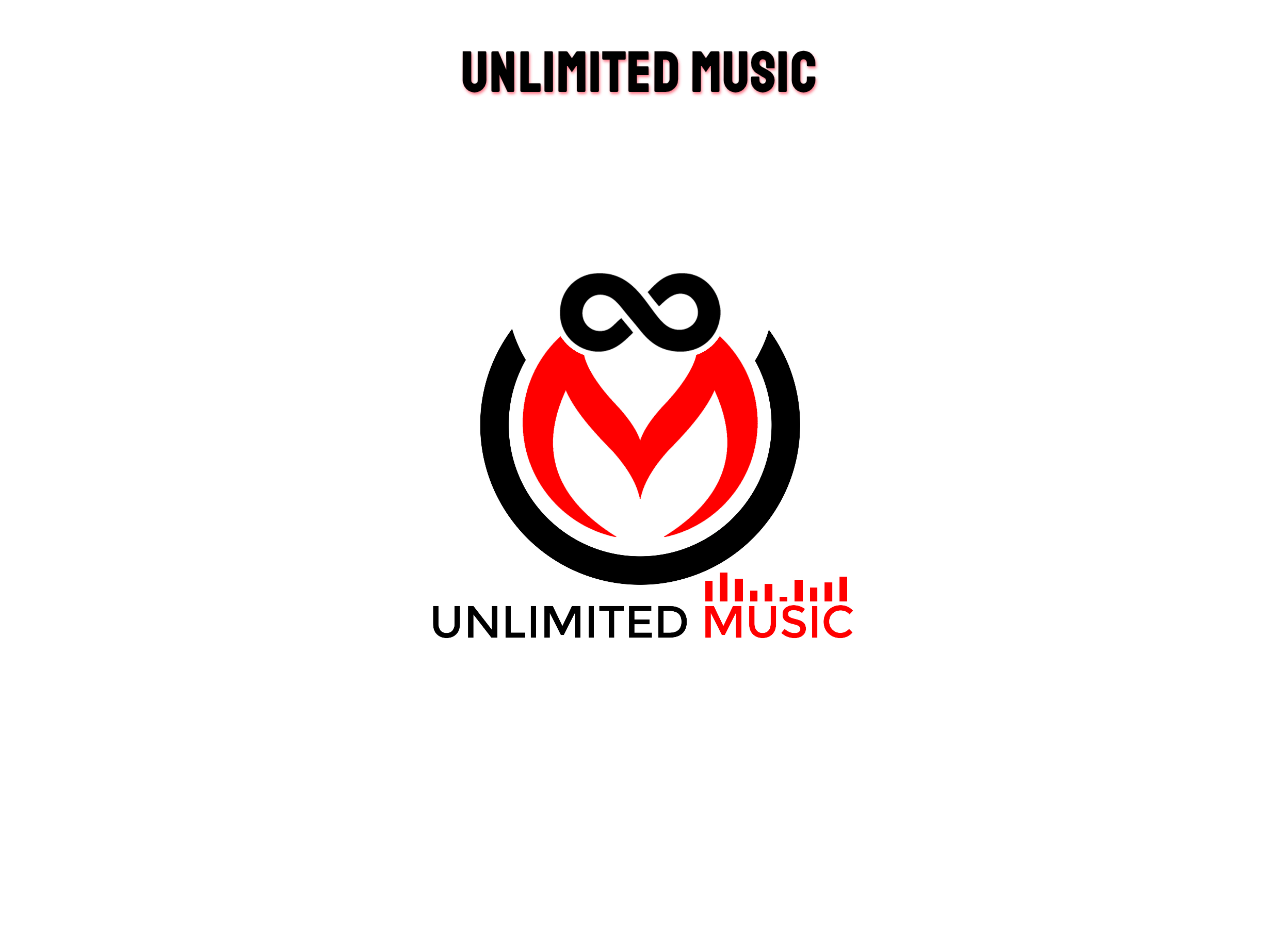
==== index.html @ ef90c549 "etape 1 CSS en 10" ====
<!DOCTYPE html>
<html lang="pt-BR">
<head>
    <meta charset="UTF-8">
    <meta http-equiv="X-UA-Compatible" content="IE=edge">
    <meta name="viewport" content="width=device-width, initial-scale=1.0">
    <title>Etape CSS</title>
    <link rel="stylesheet" href="style.css">
</head>
<body>
    <header>
        <h1> unlimited music

        </h1>

    </header>
   
    
</body>
</html>
---- style.css ----
/*
*/
@import url('https://fonts.googleapis.com/css2?family=Staatliches&display=swap');

@font-face {
    font-family: "font-1";
    src: url(./assets/Staatliches-Regular.ttf);
}
body{
    font-family: "font-1", sans-serif;
    background-color: rgba(137, 146, 57, 0.384);
    background: url(./assets/unlimited\ logo.jpg) no-repeat fixed center/cover

    ;
    height: 100vh;
    overflow: hidden;
}

h1 {text-transform: uppercase
    ;
    letter-spacing: 2px;
    font-size: 3.5rem;
    color: #000000;
    text-shadow: 1px 2px 3px #f911308f;
    text-align: center;
    font-family: 'Staatliches', cursive;




}
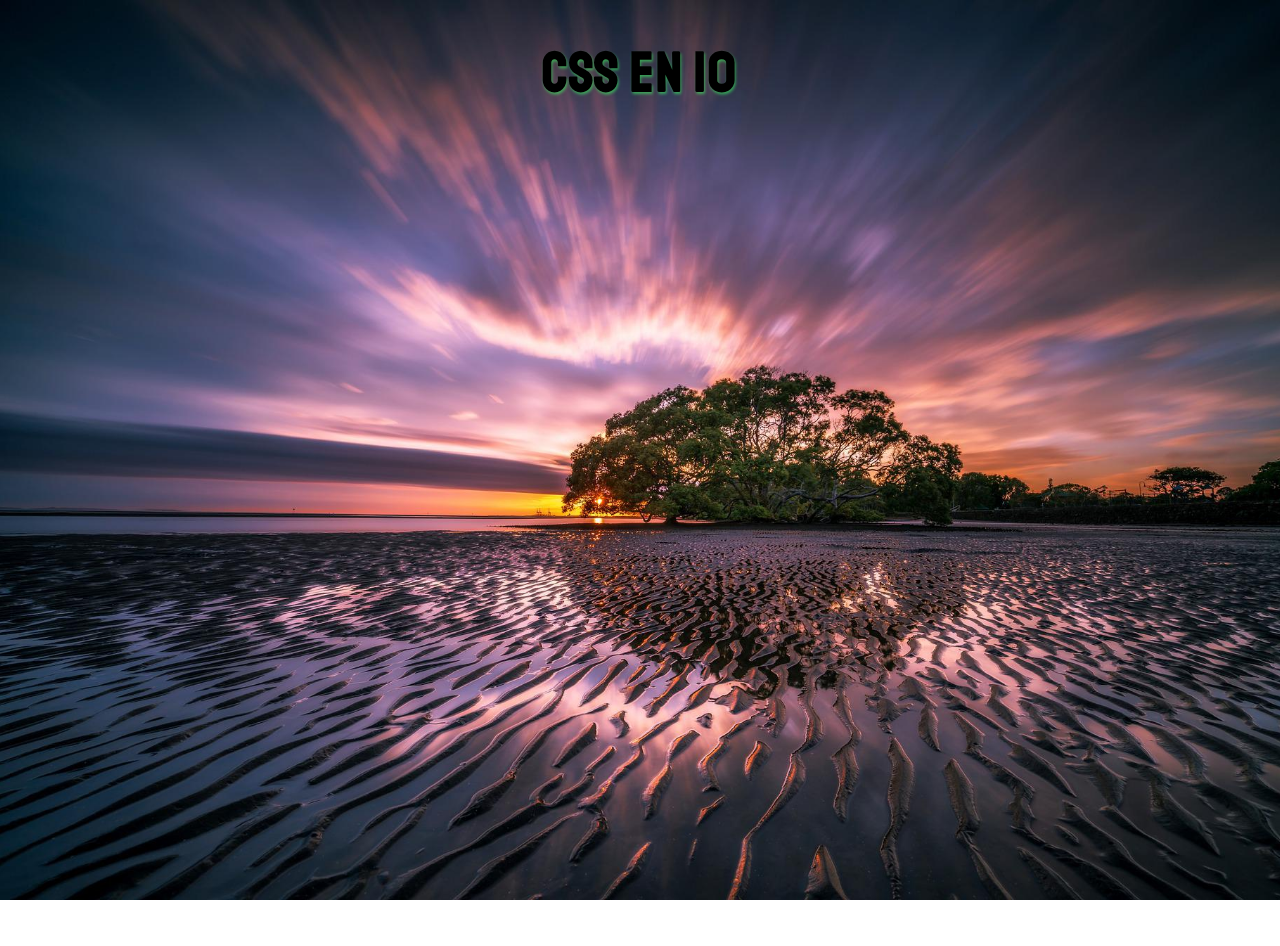
==== commit 565a6d17: "nou retounen nan css 10" ====
--- a/index.html
+++ b/index.html
@@ -9,7 +9,7 @@
 </head>
 <body>
     <header>
-        <h1> unlimited music
+        <h1> css en 10
 
         </h1>
 
--- a/style.css
+++ b/style.css
@@ -9,7 +9,7 @@
 body{
     font-family: "font-1", sans-serif;
     background-color: rgba(137, 146, 57, 0.384);
-    background: url(./assets/unlimited\ logo.jpg) no-repeat fixed center/cover
+    background: url(./assets/beach-1799006_1920.jpg) no-repeat fixed center/cover
 
     ;
     height: 100vh;
@@ -21,7 +21,7 @@
     letter-spacing: 2px;
     font-size: 3.5rem;
     color: #000000;
-    text-shadow: 1px 2px 3px #f911308f;
+    text-shadow: 1px 2px 3px #37f7618f;
     text-align: center;
     font-family: 'Staatliches', cursive;
 
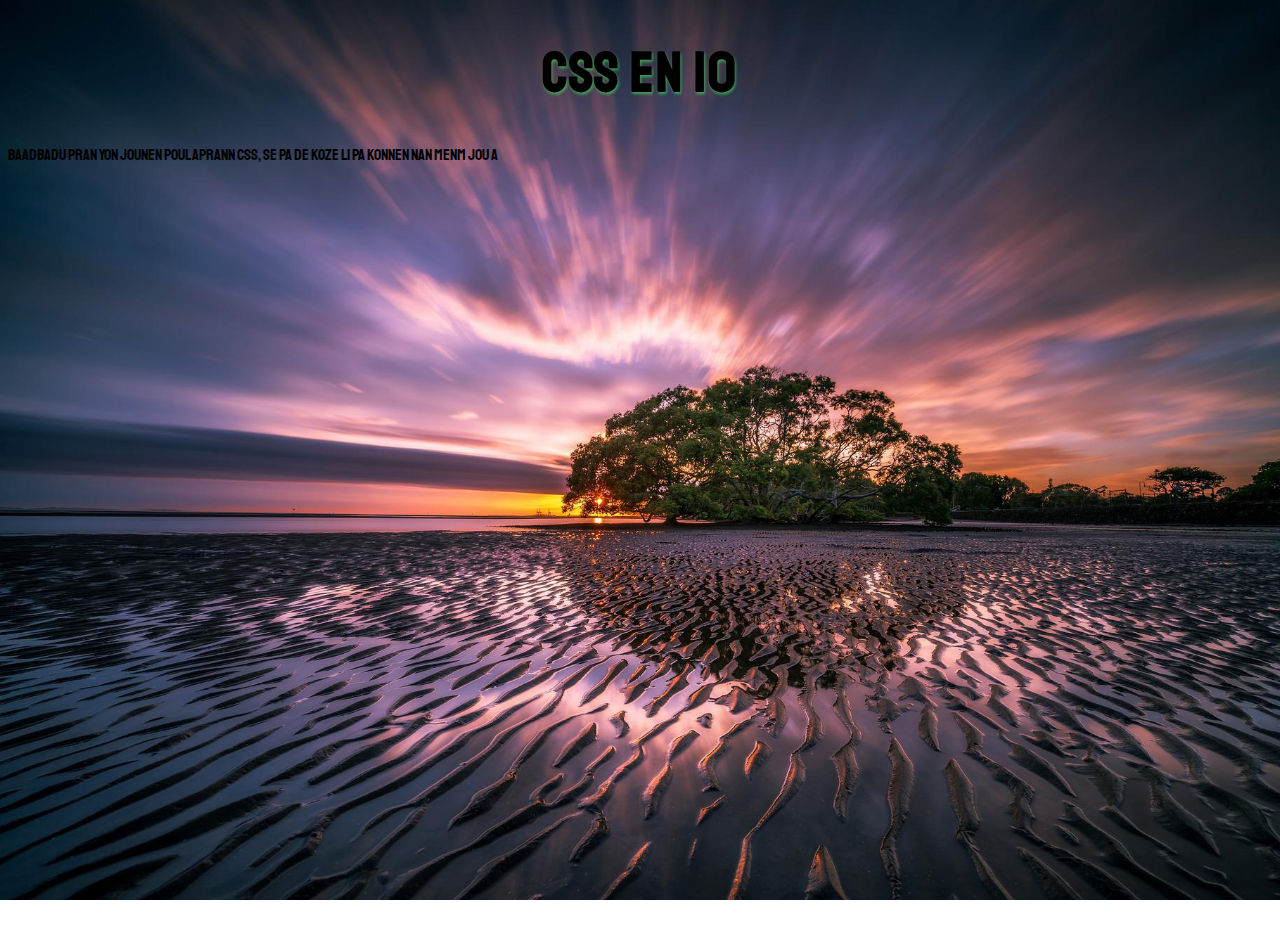
==== commit 0f86fa32: "suite margin padding border" ====
--- a/index.html
+++ b/index.html
@@ -14,6 +14,10 @@
         </h1>
 
     </header>
+    <main>
+        <p>baadbadu pran yon jounen poul aprann css, se pa de koze li pa konnen nan menm jou a
+        </p>
+    </main>
    
     
 </body>
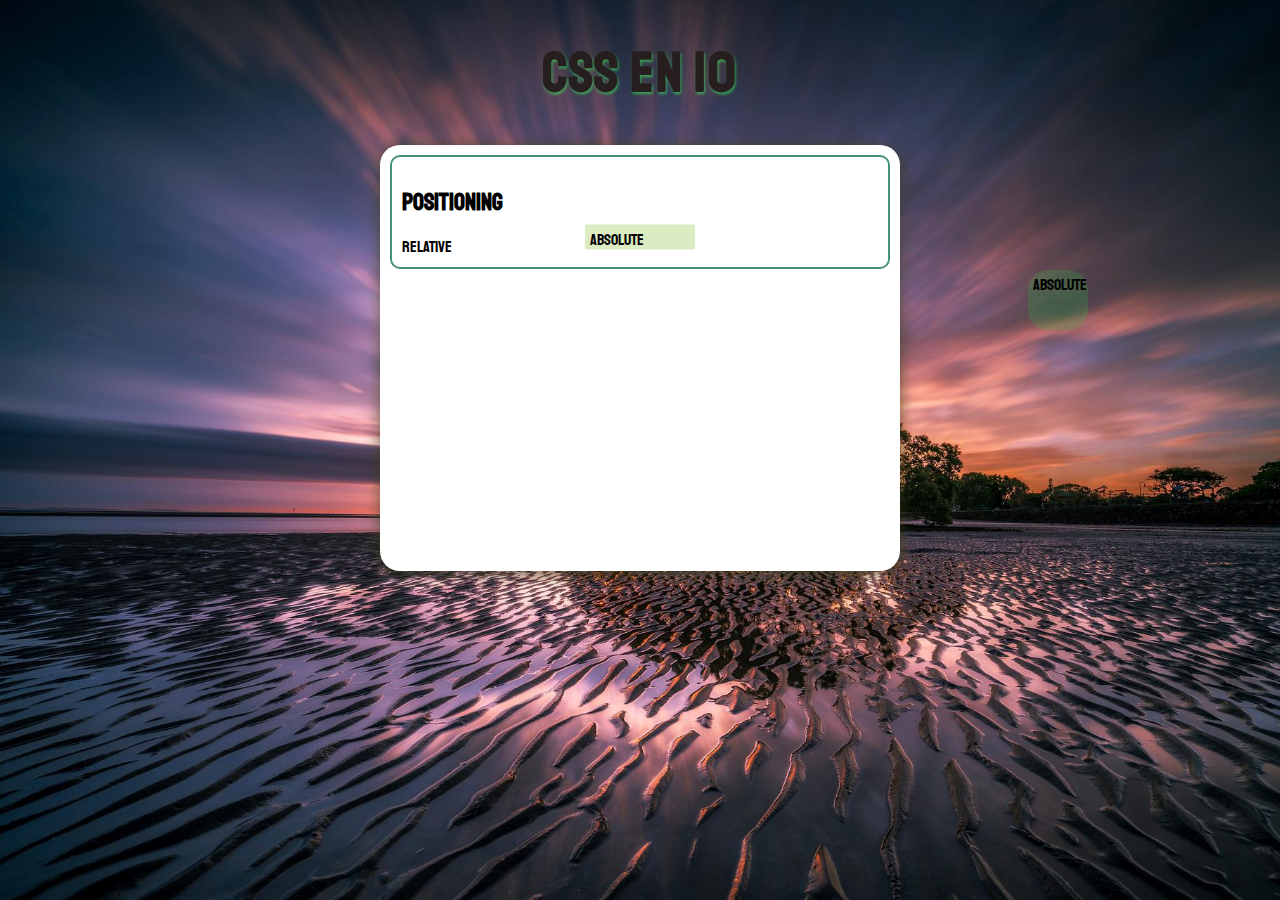
==== commit 0f7f44ed: "pati positioning nan css" ====
--- a/index.html
+++ b/index.html
@@ -15,8 +15,14 @@
 
     </header>
     <main>
-        <p>baadbadu pran yon jounen poul aprann css, se pa de koze li pa konnen nan menm jou a
-        </p>
+        <div class="positioning"> 
+            <h2>Positioning</h2>
+            <span>relative</span>
+            <span id="rectangle">absolute</span>
+            <span id="circle">absolute</span>
+            
+        </div>
+        
     </main>
    
     
--- a/style.css
+++ b/style.css
@@ -12,20 +12,58 @@
     background: url(./assets/beach-1799006_1920.jpg) no-repeat fixed center/cover
 
     ;
-    height: 100vh;
-    overflow: hidden;
+    
 }
 
 h1 {text-transform: uppercase
     ;
     letter-spacing: 2px;
     font-size: 3.5rem;
-    color: #000000;
+    color: #271f1f;
     text-shadow: 1px 2px 3px #37f7618f;
     text-align: center;
     font-family: 'Staatliches', cursive;
+}
+
+main{
+    background: rgb(255, 255, 255);
+    color: rgb(0, 0, 0);
+    width: 500px;
+    min-height: 406px;
+    margin: 0 auto;
+    padding: 10px;
+    border-radius: 20px;
+    box-shadow: 0px 2px 15px rgb(52 61 21 / 73%);
+}
+.positioning {
+    border: 2px solid rgb(72, 145, 123);
+    padding: 10px;
+    border-radius: 10px;
+
+}
+
+#circle {
+    height: 50px;
+    width: 50px;
+    background: #20da3c2e;
+    padding: 5px;
+    border-radius: 20px;
+    position: absolute;
+    right: 15%;
+    top: 30%;
+}
+
+#rectangle {
+    height: 15px;
+    width: 100px;
+    background: rgba(121, 183, 29, 0.271);
+    padding: 5px;
+    border-radius: 0px;
+    position: absolute;
+    left: 50%;
+    transform: translate(-50%, -50%);
 
 
 
-
+    
 }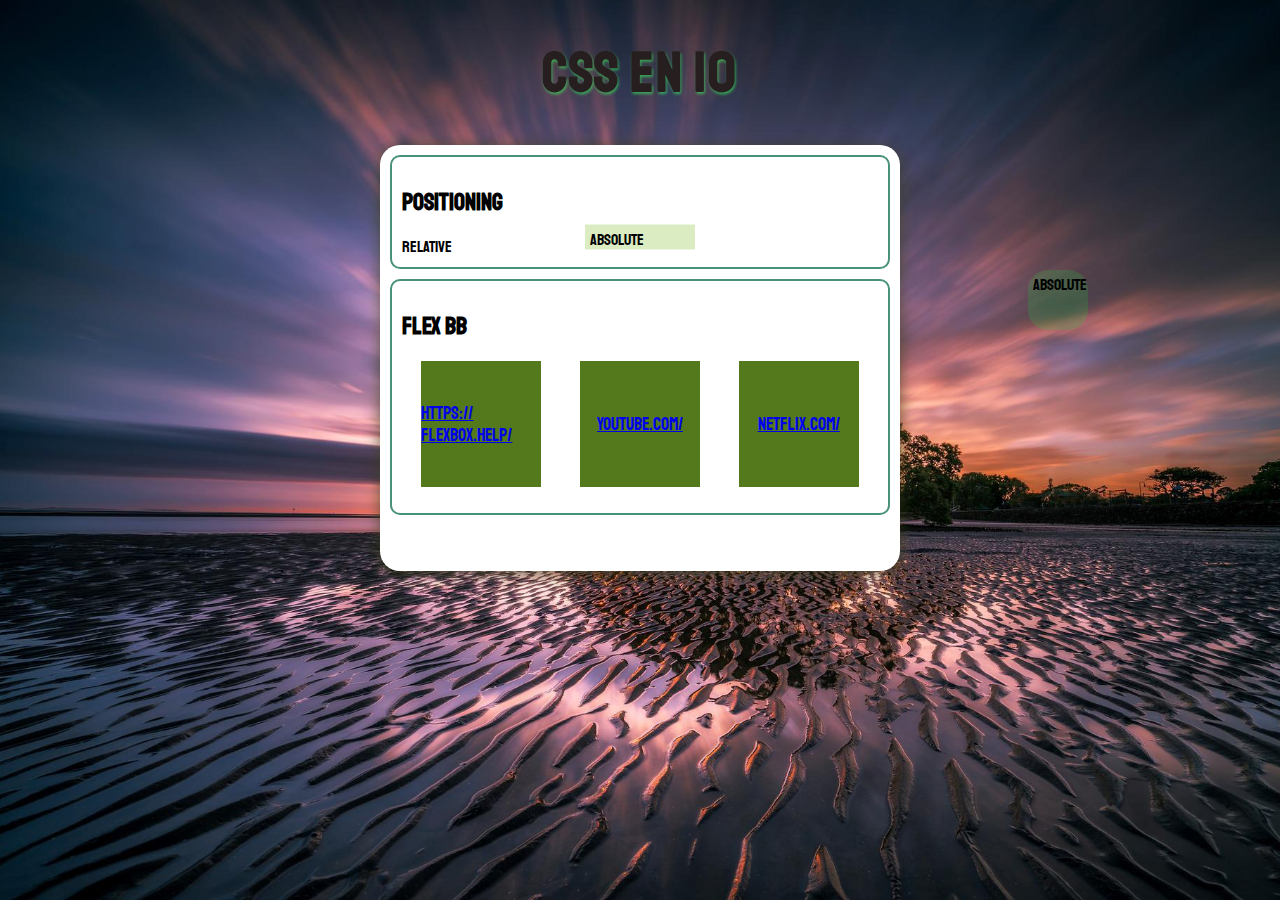
==== commit f5b8f6fa: "nou fini pati FLEXBOX lan" ====
--- a/index.html
+++ b/index.html
@@ -22,6 +22,23 @@
             <span id="circle">absolute</span>
             
         </div>
+
+        <div class="flexbb">
+            <h2>Flex bb</h2>
+
+            <ul>
+                <li>
+                    <a href="https:// flexbox.help/"> https:// flexbox.help/</a>
+                </li>
+                <li id="flexbby" >
+                    <a href="https://youtube.com/"> youtube.com/</a>
+                </li>
+                <li>
+                    <a href="https://netflix.com/"> netflix.com/</a>
+                </li>
+
+            </ul>
+        </div>
         
     </main>
    
--- a/style.css
+++ b/style.css
@@ -25,6 +25,8 @@
     font-family: 'Staatliches', cursive;
 }
 
+/********************** POSITIONING******************************/
+
 main{
     background: rgb(255, 255, 255);
     color: rgb(0, 0, 0);
@@ -35,11 +37,15 @@
     border-radius: 20px;
     box-shadow: 0px 2px 15px rgb(52 61 21 / 73%);
 }
-.positioning {
+.positioning,
+ .flexbb {
     border: 2px solid rgb(72, 145, 123);
     padding: 10px;
     border-radius: 10px;
 
+}
+.flexbb {
+    margin-top: 10px;
 }
 
 #circle {
@@ -62,8 +68,37 @@
     position: absolute;
     left: 50%;
     transform: translate(-50%, -50%);
+}
+
+/******************************** FLEXBOX ****************************/
 
 
+/*#flexbby {
+    height: 20px;
+    width: 90px;
+    color: rgba(227, 21, 21, 0.925);
+    background: rgba(255, 255, 255, 0.088);
 
-    
-}+}*/
+
+ul {
+    display: flex ;
+    justify-content: space-around;
+    padding: 0px;
+
+}
+
+li {
+    list-style-type: square;
+    font-size: 1.1rem;
+    height: 126px;
+    width: 120px;
+    background: rgb(84, 121, 29) ;
+    display: flex;
+    align-items: center;
+    justify-content: center;
+}
+
+
+/************************** G R I D ******************************/
+
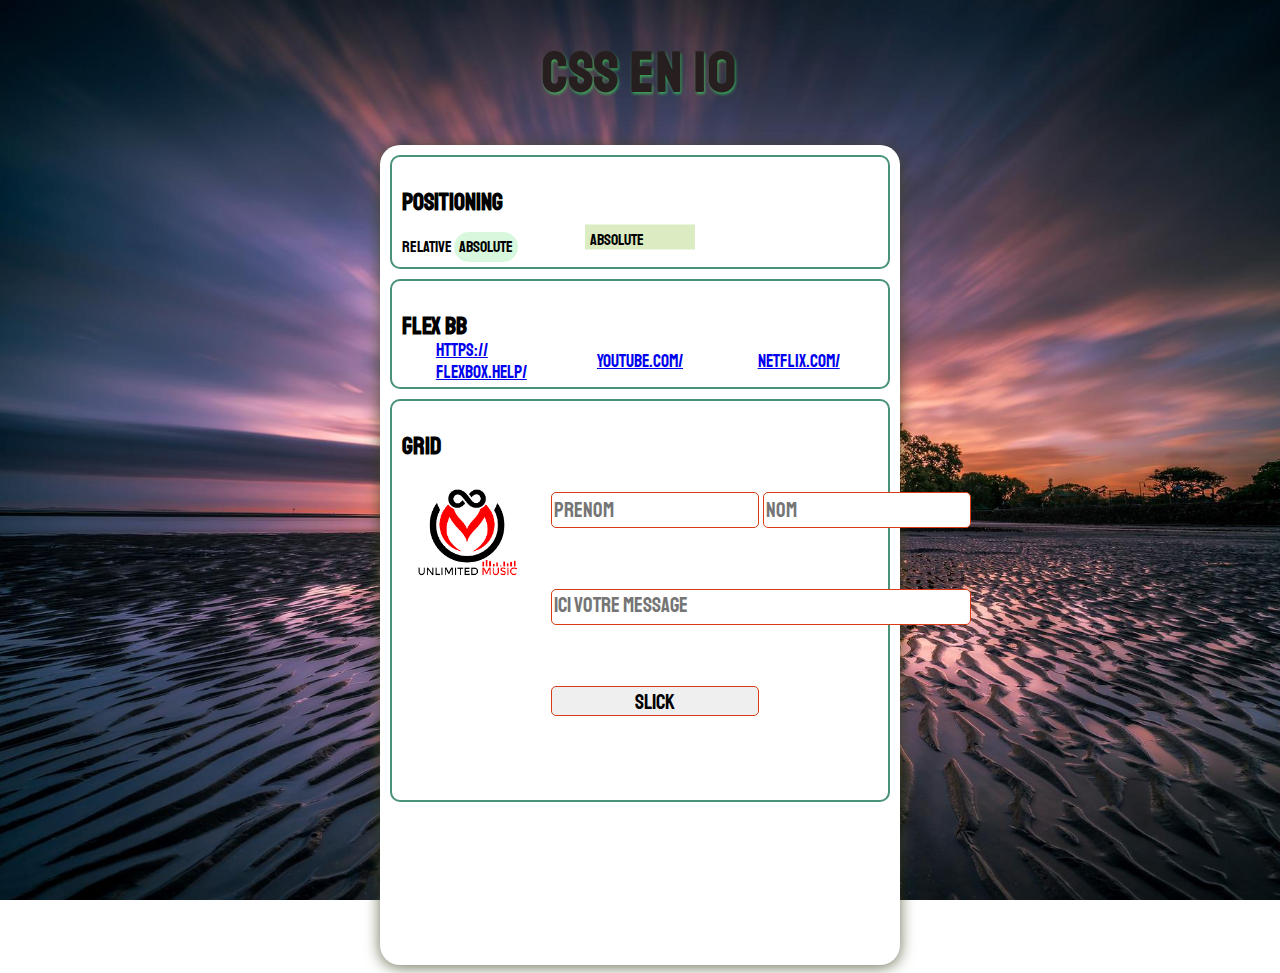
==== commit e52ab334: "nou fini a GRID" ====
--- a/index.html
+++ b/index.html
@@ -39,6 +39,22 @@
 
             </ul>
         </div>
+
+        <div class="grid">
+            <h2>GRID</h2>
+            <div class="grid-container">
+                <img id="logo" src="./assets/logo.png" height="300px" alt="logo">
+                <form>
+                    <input type="text" id="firstname" placeholder="prenom">
+                    <input type="text" id="lastname" placeholder="nom">
+                    <textarea cols="30" rows="10" placeholder="ici votre message"></textarea>
+                    <input id="hoverit" type="submit" value ="Slick" >
+
+                </form>
+
+            </div>
+
+        </div>
         
     </main>
    
--- a/style.css
+++ b/style.css
@@ -31,18 +31,22 @@
     background: rgb(255, 255, 255);
     color: rgb(0, 0, 0);
     width: 500px;
-    min-height: 406px;
+    position:relative;
+    min-height: 800px;
     margin: 0 auto;
     padding: 10px;
     border-radius: 20px;
     box-shadow: 0px 2px 15px rgb(52 61 21 / 73%);
 }
 .positioning,
- .flexbb {
+ .flexbb, .grid {
     border: 2px solid rgb(72, 145, 123);
     padding: 10px;
     border-radius: 10px;
 
+}
+.grid{
+    margin-top: 10px;
 }
 .flexbb {
     margin-top: 10px;
@@ -54,7 +58,6 @@
     background: #20da3c2e;
     padding: 5px;
     border-radius: 20px;
-    position: absolute;
     right: 15%;
     top: 30%;
 }
@@ -91,8 +94,8 @@
 li {
     list-style-type: square;
     font-size: 1.1rem;
-    height: 126px;
-    width: 120px;
+    height: 0px;
+    width: 0px;
     background: rgb(84, 121, 29) ;
     display: flex;
     align-items: center;
@@ -102,3 +105,74 @@
 
 /************************** G R I D ******************************/
 
+.grid-container{
+    display: grid;
+    grid-template-columns: 30% 70%;
+    padding: 10px;
+    position: relative;
+    transform: none;
+    resize: none
+    ;
+    
+}
+
+#logo {
+
+    margin: -5px;
+    right: 90px;
+    bottom: 104px;
+    max-width: 404px;
+    position: relative;
+}
+
+form {
+    display: grid;
+    grid-template-columns: 1fr 1fr;
+    grid-template-rows: 1fr 1fr 1fr;
+    grid-template-areas: 
+      "i1 i2"
+      "ta ta"
+      "bt bt";
+
+}
+
+input, textarea {
+ margin: 2px;
+ height: 30px;
+ border: 1px solid rgb(217, 59, 23);
+ padding: 2px;
+ border-radius: 5px;
+ font-size: 1.3rem;
+ font-family: "font-1";
+
+}
+
+#firstname {
+    grid-area: i1;
+    
+}
+
+#lastname {
+    grid-area: i2;
+}
+
+textarea {
+    grid-area: ta;
+    resize: none;
+}
+
+input [type="submit"] {
+    grid-area: bt;
+    position: relative;
+    
+}
+
+#hoverit:hover {
+    font-size: 1.2rem;
+    background: brown;
+    color: whitesmoke;
+    transition: 300ms;
+}
+
+/*****************************   RESPONSIVE  **********************************/
+
